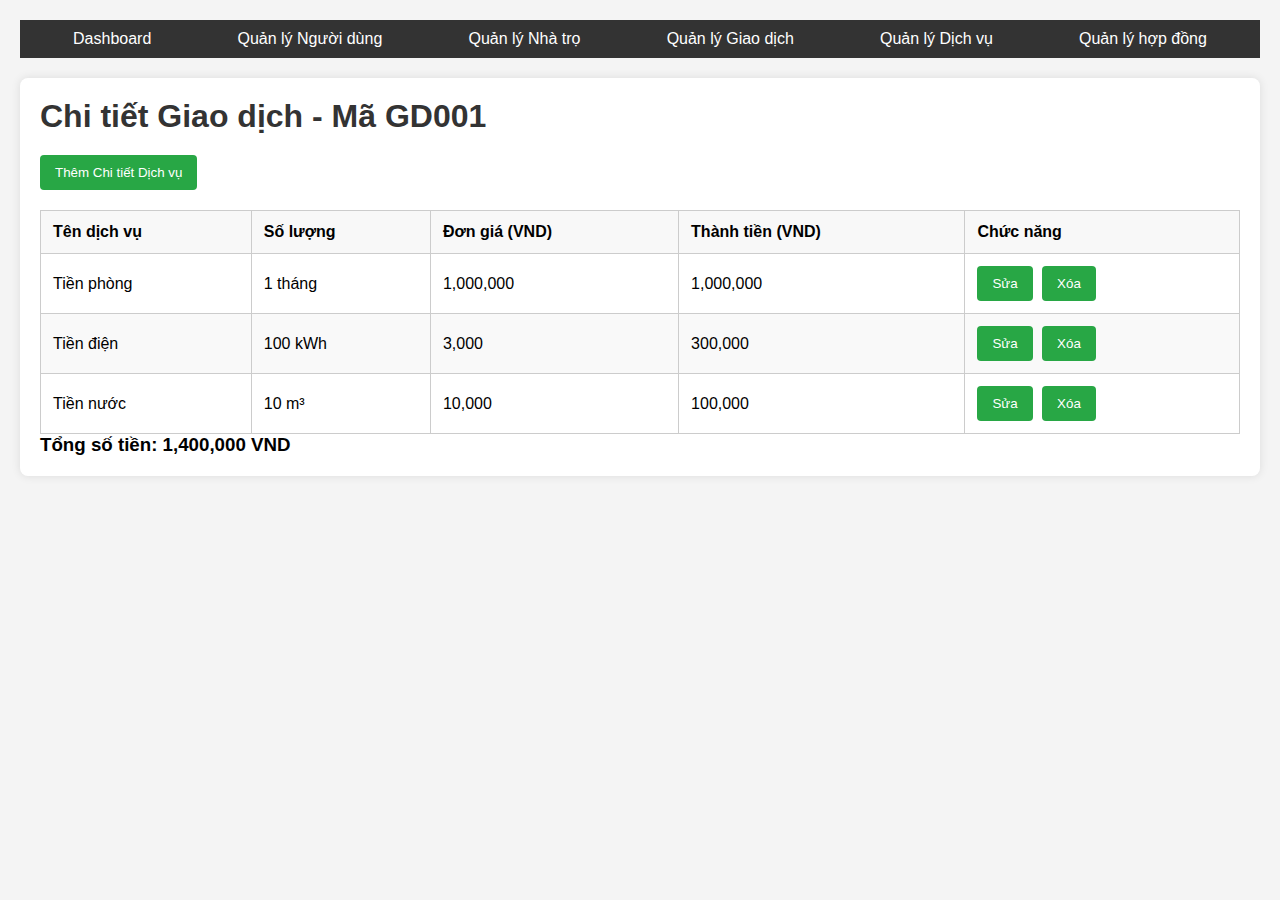
==== chitietgiaodich.html @ bf7743c0 "first commit" ====
<!DOCTYPE html>
<html lang="en">
  <head>
    <meta charset="UTF-8" />
    <meta name="viewport" content="width=device-width, initial-scale=1.0" />
    <title>Chi tiết Giao dịch</title>
    <link rel="stylesheet" href="styles.css" />
  </head>
  <body>
    <!-- Navbar -->
    <nav>
      <ul>
        <li><a href="./index.html">Dashboard</a></li>
        <li><a href="./quanlynguoidung.html">Quản lý Người dùng</a></li>
        <li><a href="./quanlynhatro.html">Quản lý Nhà trọ</a></li>
        <li><a href="./quanlygiaodich.html">Quản lý Giao dịch</a></li>
        <li><a href="./quanlydichvu.html">Quản lý Dịch vụ</a></li>
        <li><a href="./quanlyhopdong.html"> Quản lý hợp đồng</a></li>
      </ul>
    </nav>

    <!-- Main Content -->
    <div class="container">
      <h1>Chi tiết Giao dịch - Mã GD001</h1>
      <button>Thêm Chi tiết Dịch vụ</button>

      <table>
        <thead>
          <tr>
            <th>Tên dịch vụ</th>
            <th>Số lượng</th>
            <th>Đơn giá (VND)</th>
            <th>Thành tiền (VND)</th>
            <th>Chức năng</th>
          </tr>
        </thead>
        <tbody>
          <!-- Mockup Data -->
          <tr>
            <td>Tiền phòng</td>
            <td>1 tháng</td>
            <td>1,000,000</td>
            <td>1,000,000</td>
            <td>
              <button>Sửa</button>
              <button>Xóa</button>
            </td>
          </tr>
          <tr>
            <td>Tiền điện</td>
            <td>100 kWh</td>
            <td>3,000</td>
            <td>300,000</td>
            <td>
              <button>Sửa</button>
              <button>Xóa</button>
            </td>
          </tr>
          <tr>
            <td>Tiền nước</td>
            <td>10 m³</td>
            <td>10,000</td>
            <td>100,000</td>
            <td>
              <button>Sửa</button>
              <button>Xóa</button>
            </td>
          </tr>
        </tbody>
      </table>

      <div class="total">
        <h3>Tổng số tiền: 1,400,000 VND</h3>
      </div>
    </div>
  </body>
</html>
---- styles.css ----
/* Reset margin and padding */
* {
  margin: 0;
  padding: 0;
  box-sizing: border-box;
}

/* Body styling */
body {
  font-family: Arial, sans-serif;
  background-color: #f4f4f4;
  padding: 20px;
}

/* Navbar styling */
nav {
  background-color: #333;
  padding: 10px;
  margin-bottom: 20px;
}

nav ul {
  list-style: none;
  display: flex;
  justify-content: space-around;
}

nav ul li {
  display: inline;
}

nav ul li a {
  color: white;
  text-decoration: none;
  padding: 10px 20px;
  transition: background-color 0.3s ease;
}

nav ul li a:hover {
  background-color: #555;
}

/* Container */
.container {
  background-color: white;
  padding: 20px;
  border-radius: 8px;
  box-shadow: 0 0 10px rgba(0, 0, 0, 0.1);
}

h1 {
  margin-bottom: 20px;
  color: #333;
}

/* Table styling */
table {
  width: 100%;
  border-collapse: collapse;
  margin-top: 20px;
}

table,
th,
td {
  border: 1px solid #ccc;
}

th,
td {
  padding: 12px;
  text-align: left;
}

th {
  background-color: #f8f8f8;
  font-weight: bold;
}

tr:nth-child(even) {
  background-color: #f9f9f9;
}

/* Button styling */
button {
  background-color: #28a745;
  color: white;
  padding: 10px 15px;
  border: none;
  border-radius: 4px;
  cursor: pointer;
  transition: background-color 0.3s ease;
  margin-right: 5px;
}

button:hover {
  background-color: #218838;
}

/* Modal styling */
.modal {
  display: none;
  position: fixed;
  z-index: 1;
  left: 0;
  top: 0;
  width: 100%;
  height: 100%;
  background-color: rgba(0, 0, 0, 0.5);
}

.modal-content {
  background-color: white;
  margin: 15% auto;
  padding: 20px;
  width: 50%;
  border-radius: 8px;
  position: relative;
}

.close {
  color: red;
  float: right;
  font-size: 1.5rem;
  cursor: pointer;
}

.close:hover {
  color: darkred;
}

/* Stats styling for Dashboard */
.stats {
  display: flex;
  justify-content: space-between;
  margin-top: 20px;
}

.stat {
  background-color: #e9ecef;
  padding: 20px;
  border-radius: 8px;
  text-align: center;
  flex: 1;
  margin-right: 10px;
}

.stat:last-child {
  margin-right: 0;
}

.stat h3 {
  margin-bottom: 10px;
  color: #333;
}

.stat p {
  font-size: 1.5rem;
  color: #28a745;
}

/* Form styles */
form {
  display: flex;
  flex-direction: column;
}

form label {
  margin-top: 10px;
  margin-bottom: 5px;
  color: #333;
}

form input[type="text"],
form input[type="date"],
form input[type="number"] {
  padding: 10px;
  border: 1px solid #ccc;
  border-radius: 4px;
  width: 100%;
}

form button[type="submit"] {
  margin-top: 20px;
  background-color: #007bff;
}

form button[type="submit"]:hover {
  background-color: #0056b3;
}
/* Modal Styling */
.modal {
  display: none; /* Ẩn modal mặc định */
  position: fixed;
  z-index: 1;
  left: 0;
  top: 0;
  width: 100%;
  height: 100%;
  background-color: rgba(0, 0, 0, 0.5); /* Nền tối mờ */
}

.modal-content {
  background-color: white;
  margin: 15% auto;
  padding: 20px;
  width: 50%;
  border-radius: 8px;
  position: relative;
}

.close {
  color: red;
  float: right;
  font-size: 1.5rem;
  cursor: pointer;
}

.close:hover {
  color: darkred;
}
.building-dropdown {
  margin-top: 20px;
  width: 100%;
  padding: 10px;
  font-size: 16px;
}
.room-list {
  display: none;
  margin-top: 20px;
}
.status-toggle {
  cursor: pointer;
  padding: 5px 10px;
  border-radius: 5px;
}
.paid {
  background-color: #4CAF50;
  color: white;
}
.unpaid {
  background-color: #f44336;
  color: white;
}
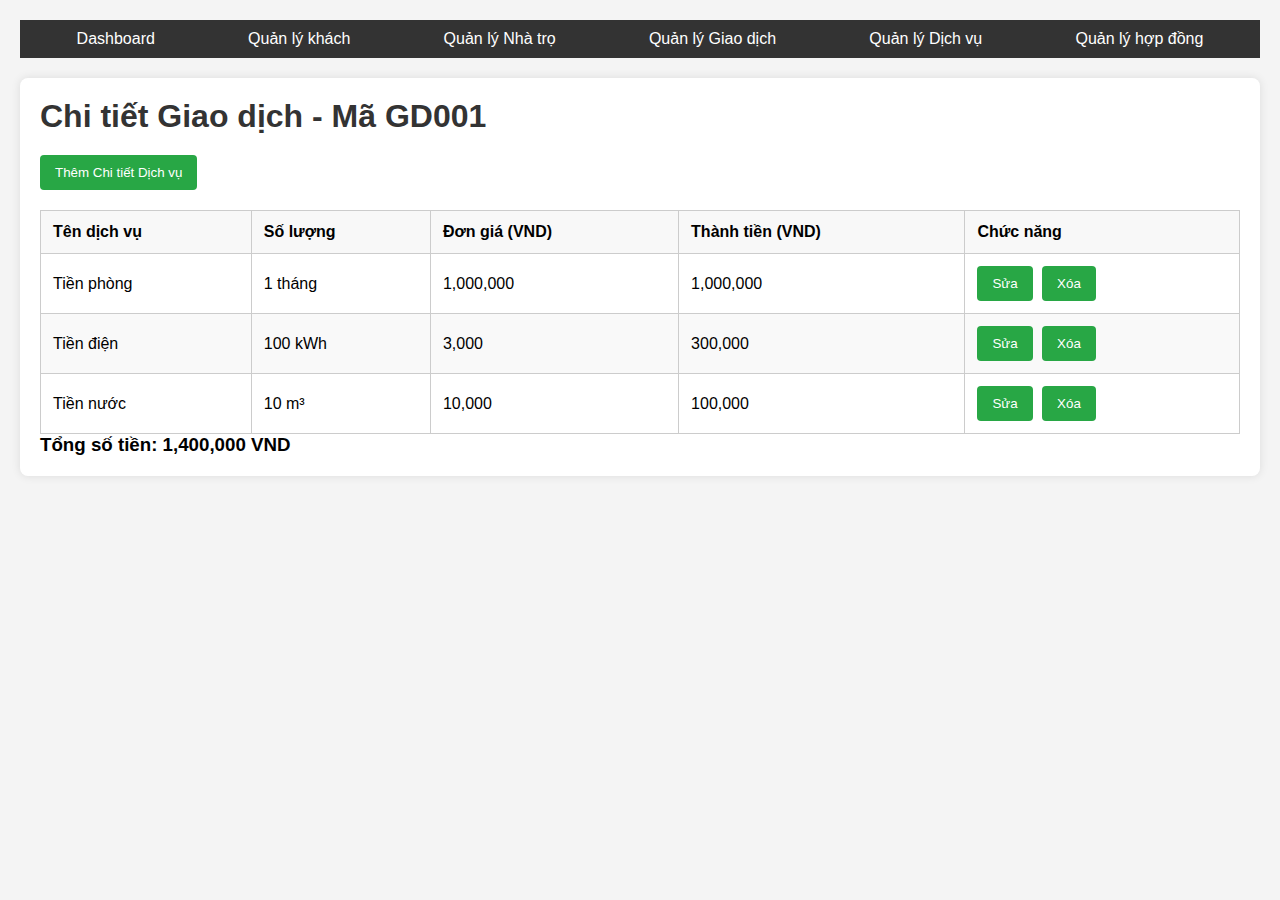
==== commit b36fd53d: "update code" ====
--- a/chitietgiaodich.html
+++ b/chitietgiaodich.html
@@ -11,7 +11,7 @@
     <nav>
       <ul>
         <li><a href="./index.html">Dashboard</a></li>
-        <li><a href="./quanlynguoidung.html">Quản lý Người dùng</a></li>
+        <li><a href="./quanlynguoidung.html">Quản lý khách</a></li>
         <li><a href="./quanlynhatro.html">Quản lý Nhà trọ</a></li>
         <li><a href="./quanlygiaodich.html">Quản lý Giao dịch</a></li>
         <li><a href="./quanlydichvu.html">Quản lý Dịch vụ</a></li>
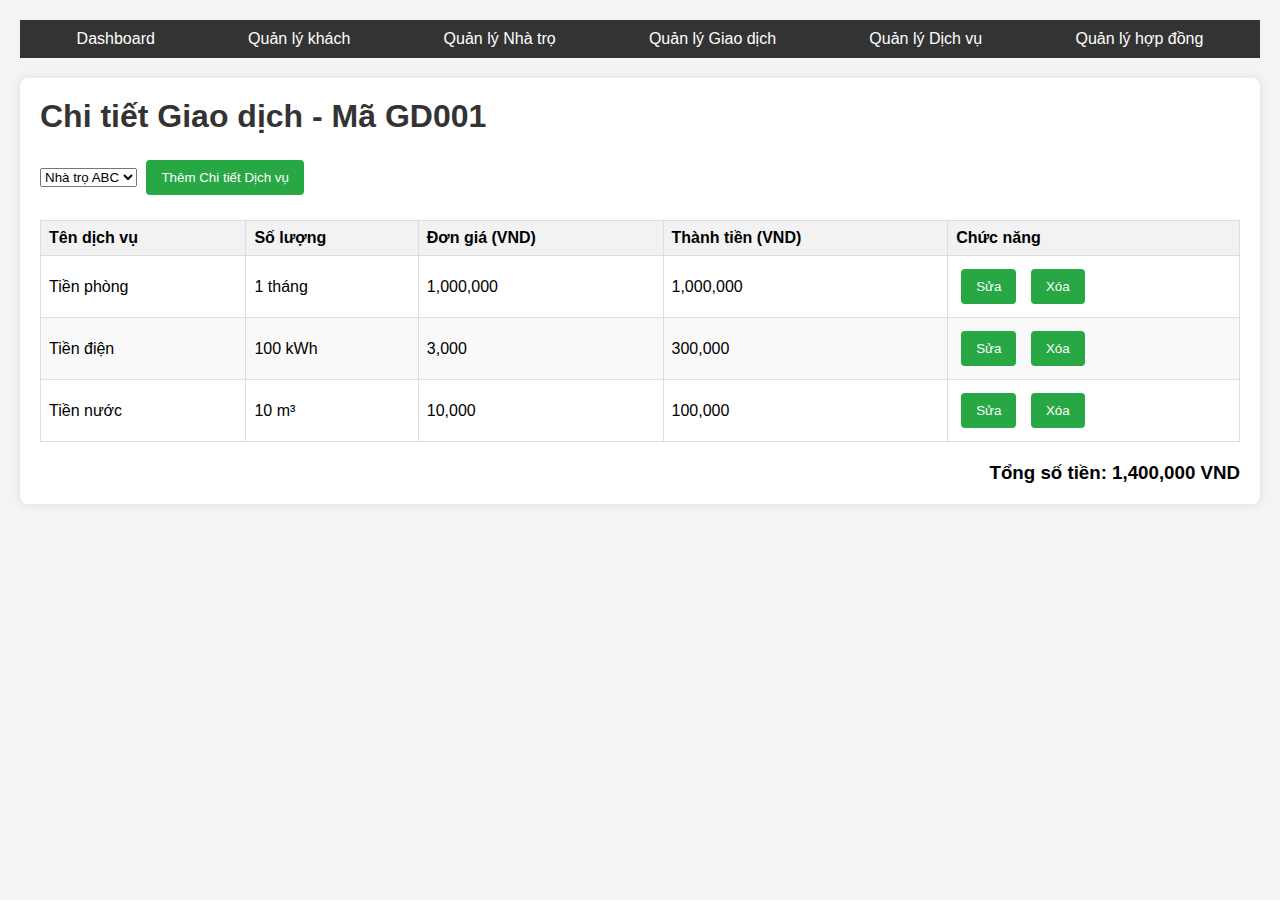
==== commit 1e8f3304: "update code" ====
--- a/chitietgiaodich.html
+++ b/chitietgiaodich.html
@@ -5,6 +5,31 @@
     <meta name="viewport" content="width=device-width, initial-scale=1.0" />
     <title>Chi tiết Giao dịch</title>
     <link rel="stylesheet" href="styles.css" />
+    <style>
+      .container {
+        padding: 20px;
+      }
+      table {
+        width: 100%;
+        border-collapse: collapse;
+        margin-top: 20px;
+      }
+      th, td {
+        border: 1px solid #ddd;
+        padding: 8px;
+        text-align: left;
+      }
+      th {
+        background-color: #f2f2f2;
+      }
+      .total {
+        margin-top: 20px;
+        text-align: right;
+      }
+      button {
+        margin: 5px;
+      }
+    </style>
   </head>
   <body>
     <!-- Navbar -->
@@ -15,16 +40,20 @@
         <li><a href="./quanlynhatro.html">Quản lý Nhà trọ</a></li>
         <li><a href="./quanlygiaodich.html">Quản lý Giao dịch</a></li>
         <li><a href="./quanlydichvu.html">Quản lý Dịch vụ</a></li>
-        <li><a href="./quanlyhopdong.html"> Quản lý hợp đồng</a></li>
+        <li><a href="./quanlyhopdong.html">Quản lý hợp đồng</a></li>
       </ul>
     </nav>
 
     <!-- Main Content -->
     <div class="container">
       <h1>Chi tiết Giao dịch - Mã GD001</h1>
-      <button>Thêm Chi tiết Dịch vụ</button>
+      <select id="buildingSelect">
+        <option value="abc">Nhà trọ ABC</option>
+        <option value="xyz">Nhà trọ XYZ</option>
+      </select>
+      <button onclick="addServiceDetail()">Thêm Chi tiết Dịch vụ</button>
 
-      <table>
+      <table id="serviceTable">
         <thead>
           <tr>
             <th>Tên dịch vụ</th>
@@ -34,44 +63,88 @@
             <th>Chức năng</th>
           </tr>
         </thead>
-        <tbody>
-          <!-- Mockup Data -->
-          <tr>
-            <td>Tiền phòng</td>
-            <td>1 tháng</td>
-            <td>1,000,000</td>
-            <td>1,000,000</td>
-            <td>
-              <button>Sửa</button>
-              <button>Xóa</button>
-            </td>
-          </tr>
-          <tr>
-            <td>Tiền điện</td>
-            <td>100 kWh</td>
-            <td>3,000</td>
-            <td>300,000</td>
-            <td>
-              <button>Sửa</button>
-              <button>Xóa</button>
-            </td>
-          </tr>
-          <tr>
-            <td>Tiền nước</td>
-            <td>10 m³</td>
-            <td>10,000</td>
-            <td>100,000</td>
-            <td>
-              <button>Sửa</button>
-              <button>Xóa</button>
-            </td>
-          </tr>
+        <tbody id="serviceTableBody">
+          <!-- Data will be populated by JavaScript -->
         </tbody>
       </table>
 
       <div class="total">
-        <h3>Tổng số tiền: 1,400,000 VND</h3>
+        <h3 id="totalAmount">Tổng số tiền: 0 VND</h3>
       </div>
     </div>
+
+    <script>
+      const buildingSelect = document.getElementById('buildingSelect');
+      const serviceTableBody = document.getElementById('serviceTableBody');
+      const totalAmountElement = document.getElementById('totalAmount');
+
+      const servicesData = {
+        abc: [
+          { name: 'Tiền phòng', quantity: '1 tháng', unitPrice: 1000000, total: 1000000 },
+          { name: 'Tiền điện', quantity: '100 kWh', unitPrice: 3000, total: 300000 },
+          { name: 'Tiền nước', quantity: '10 m³', unitPrice: 10000, total: 100000 }
+        ],
+        xyz: [
+          { name: 'Tiền phòng', quantity: '1 tháng', unitPrice: 1200000, total: 1200000 },
+          { name: 'Tiền điện', quantity: '120 kWh', unitPrice: 3000, total: 360000 },
+          { name: 'Tiền nước', quantity: '12 m³', unitPrice: 10000, total: 120000 },
+          { name: 'Tiền Internet', quantity: '1 tháng', unitPrice: 200000, total: 200000 }
+        ]
+      };
+
+      function updateTable(building) {
+        const services = servicesData[building];
+        serviceTableBody.innerHTML = services.map(service => `
+          <tr>
+            <td>${service.name}</td>
+            <td>${service.quantity}</td>
+            <td>${service.unitPrice.toLocaleString()}</td>
+            <td>${service.total.toLocaleString()}</td>
+            <td>
+              <button onclick="editService(this)">Sửa</button>
+              <button onclick="deleteService(this)">Xóa</button>
+            </td>
+          </tr>
+        `).join('');
+
+        const total = services.reduce((sum, service) => sum + service.total, 0);
+        totalAmountElement.textContent = `Tổng số tiền: ${total.toLocaleString()} VND`;
+      }
+
+      buildingSelect.addEventListener('change', function() {
+        updateTable(this.value);
+      });
+
+      function addServiceDetail() {
+        alert('Chức năng thêm chi tiết dịch vụ sẽ được triển khai ở đây.');
+      }
+
+      function editService(button) {
+        const row = button.closest('tr');
+        const serviceName = row.cells[0].textContent;
+        alert(`Chức năng sửa dịch vụ ${serviceName} sẽ được triển khai ở đây.`);
+      }
+
+      function deleteService(button) {
+        const row = button.closest('tr');
+        const serviceName = row.cells[0].textContent;
+        if (confirm(`Bạn có chắc chắn muốn xóa dịch vụ ${serviceName}?`)) {
+          row.remove();
+          updateTotal();
+        }
+      }
+
+      function updateTotal() {
+        const rows = serviceTableBody.querySelectorAll('tr');
+        let total = 0;
+        rows.forEach(row => {
+          total += parseInt(row.cells[3].textContent.replace(/,/g, ''));
+        });
+        totalAmountElement.textContent = `Tổng số tiền: ${total.toLocaleString()} VND`;
+      }
+
+      // Initialize the table with the first building
+      updateTable(buildingSelect.value);
+    </script>
   </body>
-</html>
+</html>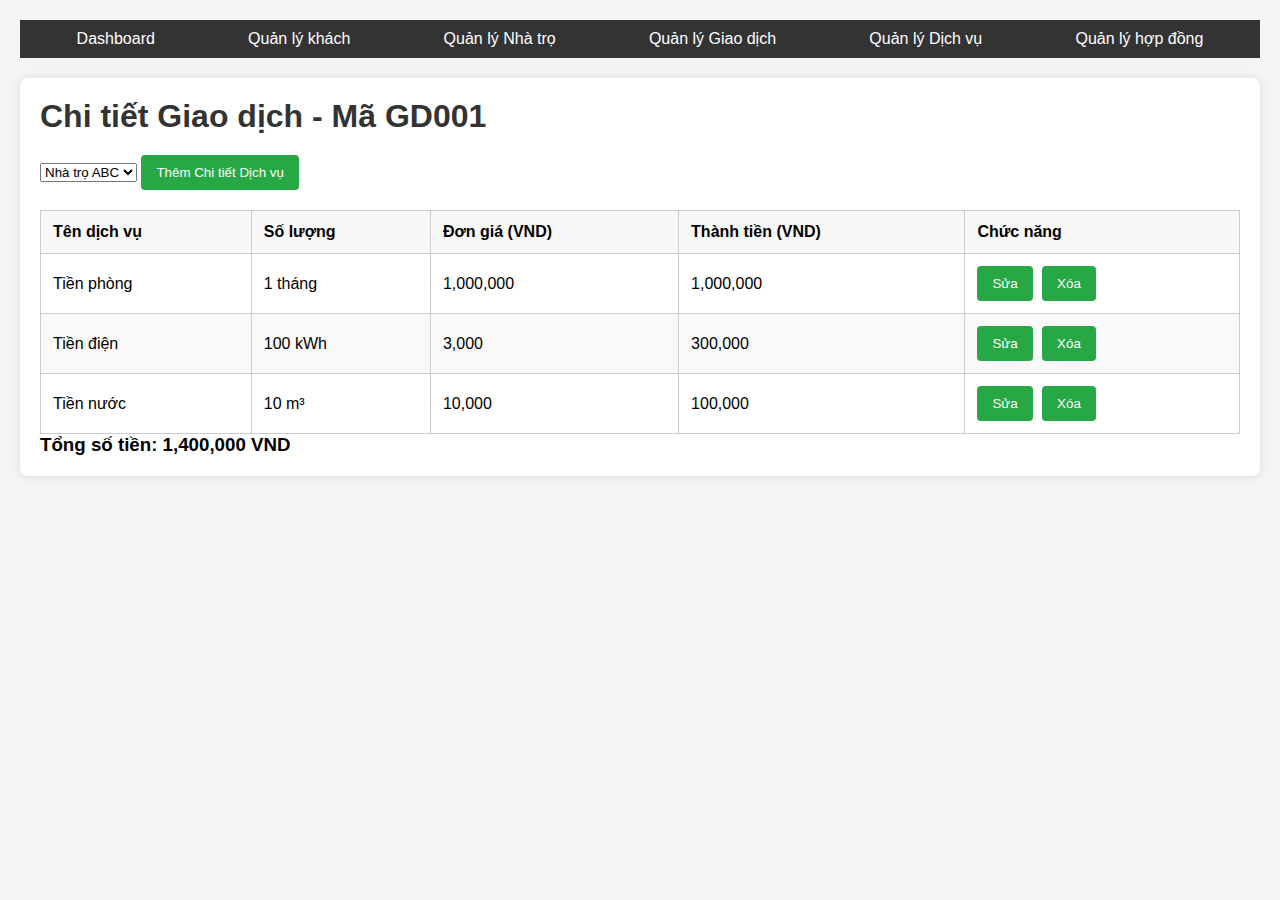
==== commit 8c8c5781: "update code" ====
--- a/chitietgiaodich.html
+++ b/chitietgiaodich.html
@@ -5,31 +5,7 @@
     <meta name="viewport" content="width=device-width, initial-scale=1.0" />
     <title>Chi tiết Giao dịch</title>
     <link rel="stylesheet" href="styles.css" />
-    <style>
-      .container {
-        padding: 20px;
-      }
-      table {
-        width: 100%;
-        border-collapse: collapse;
-        margin-top: 20px;
-      }
-      th, td {
-        border: 1px solid #ddd;
-        padding: 8px;
-        text-align: left;
-      }
-      th {
-        background-color: #f2f2f2;
-      }
-      .total {
-        margin-top: 20px;
-        text-align: right;
-      }
-      button {
-        margin: 5px;
-      }
-    </style>
+
   </head>
   <body>
     <!-- Navbar -->
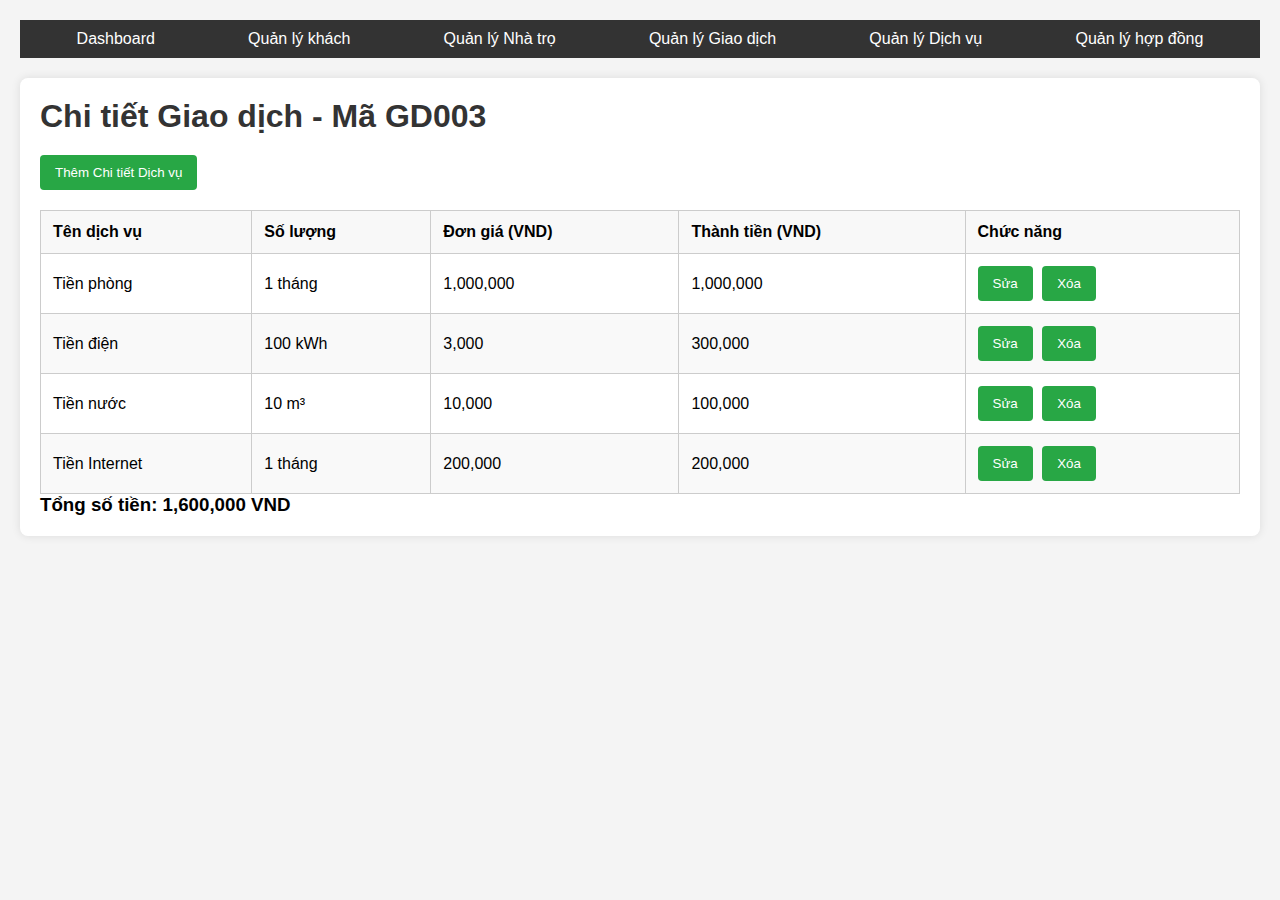
==== commit 9658fb4b: "update code" ====
--- a/chitietgiaodich.html
+++ b/chitietgiaodich.html
@@ -5,7 +5,6 @@
     <meta name="viewport" content="width=device-width, initial-scale=1.0" />
     <title>Chi tiết Giao dịch</title>
     <link rel="stylesheet" href="styles.css" />
-
   </head>
   <body>
     <!-- Navbar -->
@@ -22,13 +21,9 @@
 
     <!-- Main Content -->
     <div class="container">
-      <h1>Chi tiết Giao dịch - Mã GD001</h1>
-      <select id="buildingSelect">
-        <option value="abc">Nhà trọ ABC</option>
-        <option value="xyz">Nhà trọ XYZ</option>
-      </select>
+      <h1>Chi tiết Giao dịch - Mã GD003</h1>
+
       <button onclick="addServiceDetail()">Thêm Chi tiết Dịch vụ</button>
-
       <table id="serviceTable">
         <thead>
           <tr>
@@ -50,27 +45,25 @@
     </div>
 
     <script>
-      const buildingSelect = document.getElementById('buildingSelect');
+      const transactionId = 'GD003'; // This is where we set the transaction ID
       const serviceTableBody = document.getElementById('serviceTableBody');
       const totalAmountElement = document.getElementById('totalAmount');
 
-      const servicesData = {
-        abc: [
-          { name: 'Tiền phòng', quantity: '1 tháng', unitPrice: 1000000, total: 1000000 },
-          { name: 'Tiền điện', quantity: '100 kWh', unitPrice: 3000, total: 300000 },
-          { name: 'Tiền nước', quantity: '10 m³', unitPrice: 10000, total: 100000 }
-        ],
-        xyz: [
-          { name: 'Tiền phòng', quantity: '1 tháng', unitPrice: 1200000, total: 1200000 },
-          { name: 'Tiền điện', quantity: '120 kWh', unitPrice: 3000, total: 360000 },
-          { name: 'Tiền nước', quantity: '12 m³', unitPrice: 10000, total: 120000 },
-          { name: 'Tiền Internet', quantity: '1 tháng', unitPrice: 200000, total: 200000 }
-        ]
-      };
+      // Default services data
+      let servicesData = [
+        { name: 'Tiền phòng', quantity: '1 tháng', unitPrice: 1000000, total: 1000000 },
+        { name: 'Tiền điện', quantity: '100 kWh', unitPrice: 3000, total: 300000 },
+        { name: 'Tiền nước', quantity: '10 m³', unitPrice: 10000, total: 100000 }
+      ];
 
-      function updateTable(building) {
-        const services = servicesData[building];
-        serviceTableBody.innerHTML = services.map(service => `
+      // If the transaction ID is GD003, add the Internet service
+      if (transactionId === 'GD003') {
+        servicesData.push({ name: 'Tiền Internet', quantity: '1 tháng', unitPrice: 200000, total: 200000 });
+      }
+
+      function updateTable() {
+        // Populate the table with services data
+        serviceTableBody.innerHTML = servicesData.map(service => `
           <tr>
             <td>${service.name}</td>
             <td>${service.quantity}</td>
@@ -83,13 +76,10 @@
           </tr>
         `).join('');
 
-        const total = services.reduce((sum, service) => sum + service.total, 0);
+        // Calculate the total amount
+        const total = servicesData.reduce((sum, service) => sum + service.total, 0);
         totalAmountElement.textContent = `Tổng số tiền: ${total.toLocaleString()} VND`;
       }
-
-      buildingSelect.addEventListener('change', function() {
-        updateTable(this.value);
-      });
 
       function addServiceDetail() {
         alert('Chức năng thêm chi tiết dịch vụ sẽ được triển khai ở đây.');
@@ -119,8 +109,8 @@
         totalAmountElement.textContent = `Tổng số tiền: ${total.toLocaleString()} VND`;
       }
 
-      // Initialize the table with the first building
-      updateTable(buildingSelect.value);
+      // Initialize the table with the services for the transaction ID
+      updateTable();
     </script>
   </body>
-</html>+</html>
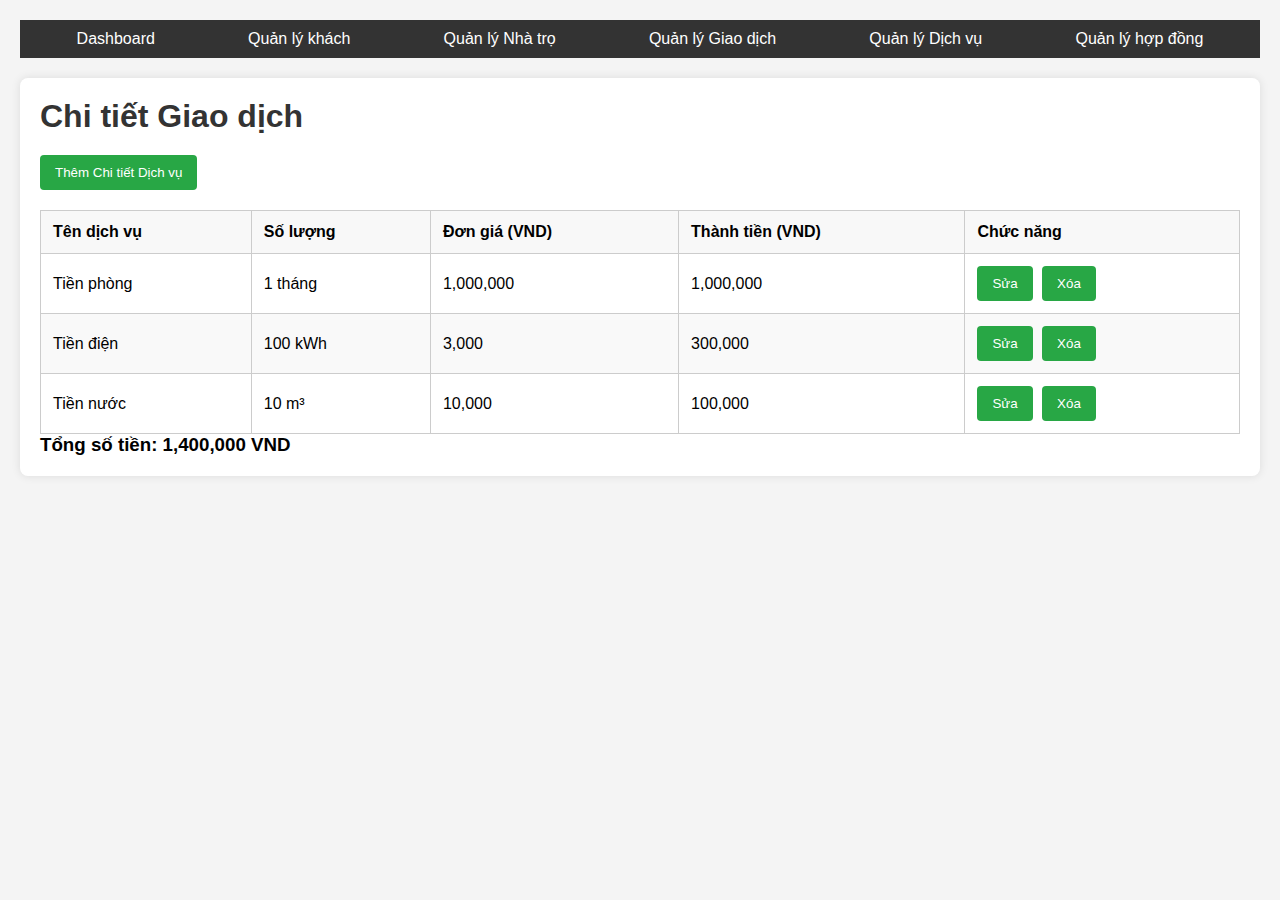
==== commit 66b0b9e4: "update code" ====
--- a/chitietgiaodich.html
+++ b/chitietgiaodich.html
@@ -21,7 +21,7 @@
 
     <!-- Main Content -->
     <div class="container">
-      <h1>Chi tiết Giao dịch - Mã GD003</h1>
+      <h1>Chi tiết Giao dịch</h1>
 
       <button onclick="addServiceDetail()">Thêm Chi tiết Dịch vụ</button>
       <table id="serviceTable">
@@ -45,24 +45,28 @@
     </div>
 
     <script>
-      const transactionId = 'GD003'; // This is where we set the transaction ID
+      function getUrlParameter(name) {
+        const urlParams = new URLSearchParams(window.location.search);
+        return urlParams.get(name);
+      }
+    
+      const transactionId = getUrlParameter('id');
       const serviceTableBody = document.getElementById('serviceTableBody');
       const totalAmountElement = document.getElementById('totalAmount');
-
-      // Default services data
+    
+      // Default services data (You can modify this to get data dynamically based on transactionId)
       let servicesData = [
         { name: 'Tiền phòng', quantity: '1 tháng', unitPrice: 1000000, total: 1000000 },
         { name: 'Tiền điện', quantity: '100 kWh', unitPrice: 3000, total: 300000 },
         { name: 'Tiền nước', quantity: '10 m³', unitPrice: 10000, total: 100000 }
       ];
-
-      // If the transaction ID is GD003, add the Internet service
-      if (transactionId === 'GD003') {
+    
+      // Example of adding Internet service based on transaction ID
+      if (transactionId === '2') {
         servicesData.push({ name: 'Tiền Internet', quantity: '1 tháng', unitPrice: 200000, total: 200000 });
       }
-
+    
       function updateTable() {
-        // Populate the table with services data
         serviceTableBody.innerHTML = servicesData.map(service => `
           <tr>
             <td>${service.name}</td>
@@ -75,22 +79,21 @@
             </td>
           </tr>
         `).join('');
-
-        // Calculate the total amount
+    
         const total = servicesData.reduce((sum, service) => sum + service.total, 0);
         totalAmountElement.textContent = `Tổng số tiền: ${total.toLocaleString()} VND`;
       }
-
+    
       function addServiceDetail() {
         alert('Chức năng thêm chi tiết dịch vụ sẽ được triển khai ở đây.');
       }
-
+    
       function editService(button) {
         const row = button.closest('tr');
         const serviceName = row.cells[0].textContent;
         alert(`Chức năng sửa dịch vụ ${serviceName} sẽ được triển khai ở đây.`);
       }
-
+    
       function deleteService(button) {
         const row = button.closest('tr');
         const serviceName = row.cells[0].textContent;
@@ -99,7 +102,7 @@
           updateTotal();
         }
       }
-
+    
       function updateTotal() {
         const rows = serviceTableBody.querySelectorAll('tr');
         let total = 0;
@@ -108,9 +111,10 @@
         });
         totalAmountElement.textContent = `Tổng số tiền: ${total.toLocaleString()} VND`;
       }
-
+    
       // Initialize the table with the services for the transaction ID
       updateTable();
     </script>
+    
   </body>
 </html>
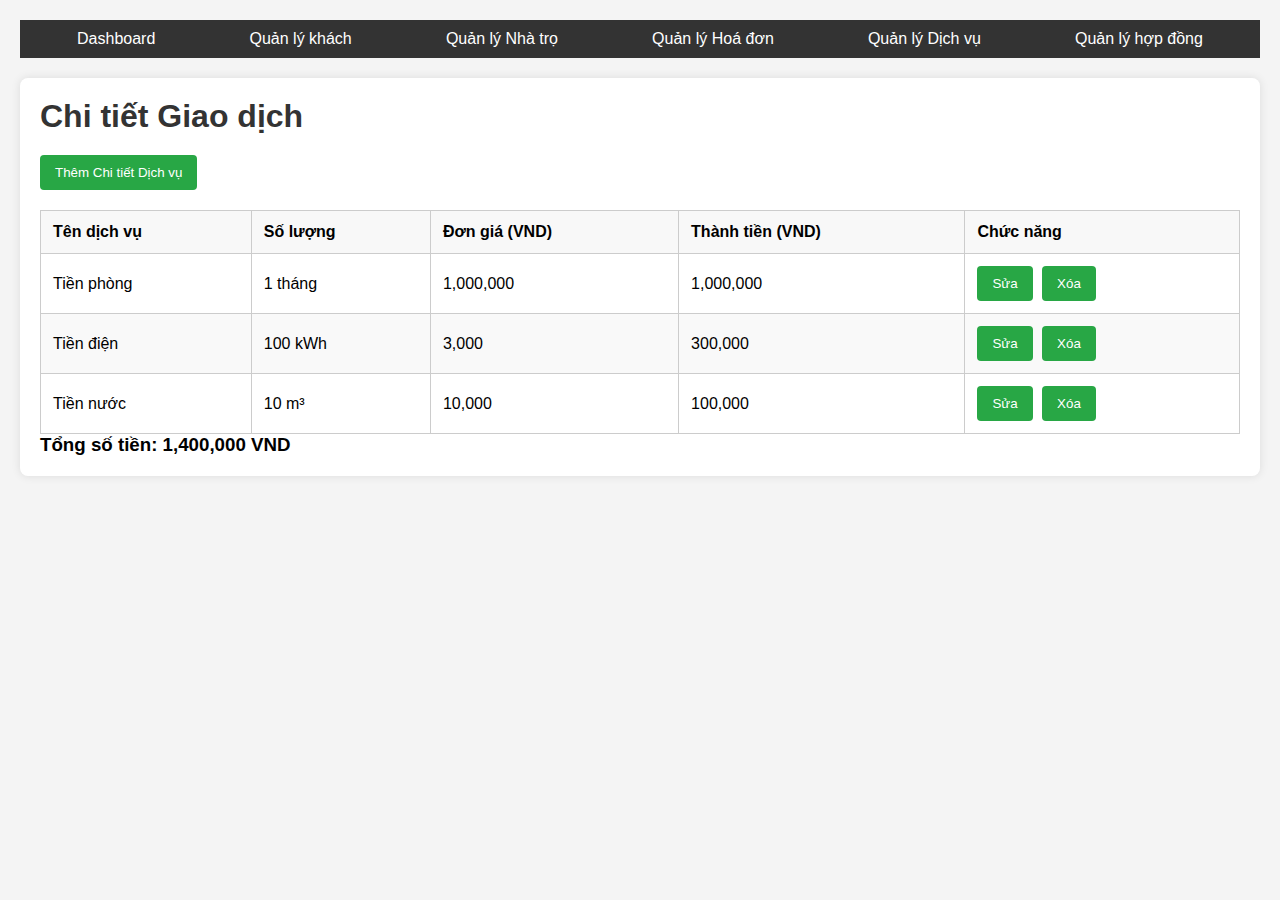
==== commit 1bc9ed65: "update code" ====
--- a/chitietgiaodich.html
+++ b/chitietgiaodich.html
@@ -13,7 +13,7 @@
         <li><a href="./index.html">Dashboard</a></li>
         <li><a href="./quanlynguoidung.html">Quản lý khách</a></li>
         <li><a href="./quanlynhatro.html">Quản lý Nhà trọ</a></li>
-        <li><a href="./quanlygiaodich.html">Quản lý Giao dịch</a></li>
+        <li><a href="./quanlygiaodich.html">Quản lý Hoá đơn</a></li>
         <li><a href="./quanlydichvu.html">Quản lý Dịch vụ</a></li>
         <li><a href="./quanlyhopdong.html">Quản lý hợp đồng</a></li>
       </ul>
